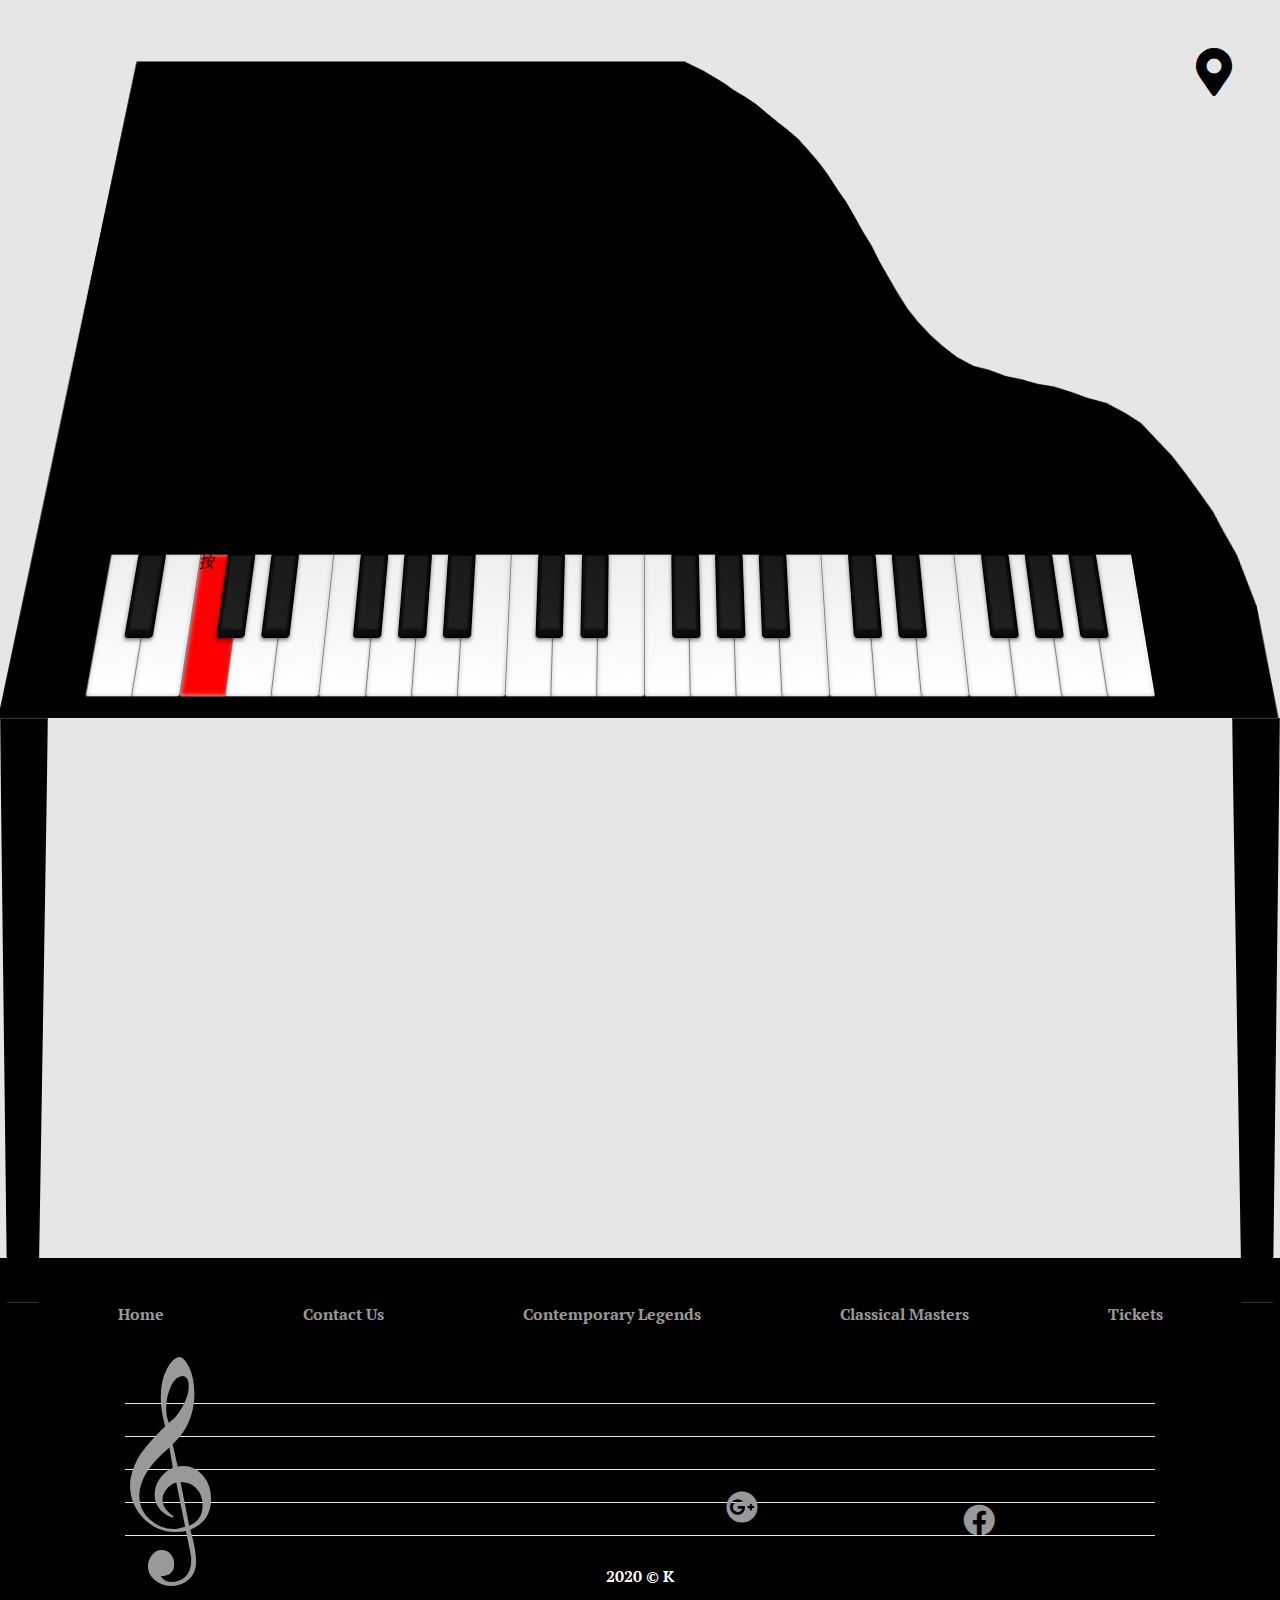
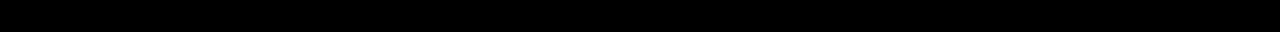
==== pages/about.html @ 8ed0bbe9 "initial too" ====
<!DOCTYPE html>
<html lang="en">
<head>
  </script>
  <meta charset="UTF-8">
  <meta name="viewport" content="width=device-width, initial-scale=1.0">
  <meta http-equiv="X-UA-Compatible" content="ie=edge">
  <title>Piano</title>
  <link href="https://fonts.googleapis.com/css2?family=Courgette&family=Rye&display=swap" rel="stylesheet">
  <link rel="preconnect" href="https://fonts.gstatic.com">
  <link href="https://fonts.googleapis.com/css2?family=PT+Serif:wght@400;700&display=swap" rel="stylesheet">  
  <link href="https://cdnjs.cloudflare.com/ajax/libs/font-awesome/5.15.1/css/all.min.css" rel="stylesheet">
  <link href="../css/aboutCSS/about.css" rel="stylesheet">
  <script src="../js/piano.js" defer></script>
</head>
<body>
  <div class="wrapper">
    <div class="header-wrapper">
      <a href="#live" class="live"><i class="fas fa-map-marker-alt"></i></a>
      <!-- <a href="" class="global"><i class="fas fa-globe"></i></a> -->
      <header>    
        <div class="piano">
          <!-- <div class="wavy">
            <span style="--i:1;">&#9835</span> 
            <span style="--i:3;">&#9833</span>
            <span style="--i:5;">&#9833</span>
            <span style="--i:6;">&#9834</span>
            <span style="--i:7;">&#9835</span>
            <span style="--i:9;">&#9833</span>
          </div> -->
          <div class="notes-wrapper">
            <div class="notes">
              <div class="note note1">Happy</div>
              <div class="note note2">&#9833 &#9835</div>
              <div class="note note3">New Year</div>
              <div class="note note4">&#9836 &#9837</div>
            </div>
          </div>  <!-- notes-wrapper -->  
        </div><!-- piano -->

        <div class="curtainNav">
          <ul>
            <li><a href="../pages/tickets.html">Tickets</a></li>
            <li><a href="../pages/classical.html">Classical Masters</a></li>
            <li><a href="../pages/comtemporary.html">Contemporary Legends</a></li>
          </ul>
        </div>

        <div class="keysHolder">
          <ul class="pianoKeys"> 
            <li class="nkey white"></li>
            <li class="nkey black"></li>
            <li class="nkey white"></li>
            <li data-note="C"  class="key white"></li>
            <li data-note="Db" class="key black"></li>
            <li data-note="D"  class="key white"></li>
            <li data-note="Eb" class="key black"></li>
            <li data-note="E"  class="key white"></li>
            <li data-note="F"  class="key white"></li>
            <li data-note="Gb" class="key black"></li>
            <li data-note="G"  class="key white"></li>
            <li data-note="Ab" class="key black"></li>
            <li data-note="A"  class="key white"></li>
            <li data-note="Bb" class="key black"></li>
            <li data-note="B"  class="key white"></li>
            <!-- one more set -->
            <li class="key white"></li>
            <li class="nkey black"></li>
            <li class="nkey white"></li>
            <li class="nkey black"></li>
            <li class="nkey white"></li>
            <li class="nkey white"></li>
            <li class="nkey black"></li>
            <li class="fkey white"></li>
            <li class="fkey black"></li>
            <li class="fkey white"></li>
            <li class="fkey black"></li>
            <li class="fkey white"></li>
            <!-- two more set -->
            <li class="fkey fbg white"></li>
            <li class="fkey fbg black"></li>
            <li class="fkey fbg white"></li>
            <li class="fkey fbg black"></li>
            <li class="fkey fbg white"></li>
            <li class="fkey fbg white"></li>
            <li class="fkey fbg black"></li>
            <li class="fkey fbg white"></li>
            <li class="fkey fbg black"></li>
            <li class="fkey fbg white"></li>
            <li class="fkey fbg black"></li>
            <li class="fkey fbg white"></li>
          </ul>
        </div>
        <audio id="C" src="../notes/C.mp3"></audio>
        <audio id="Db" src="../notes/Db.mp3"></audio>
        <audio id="D" src="../notes/D.mp3"></audio>
        <audio id="Eb" src="../notes/Eb.mp3"></audio>
        <audio id="E" src="../notes/E.mp3"></audio>
        <audio id="F" src="../notes/F.mp3"></audio>
        <audio id="Gb" src="../notes/Gb.mp3"></audio>
        <audio id="G" src="../notes/G.mp3"></audio>
        <audio id="Ab" src="../notes/Ab.mp3"></audio>
        <audio id="A" src="../notes/A.mp3"></audio>
        <audio id="Bb" src="../notes/Bb.mp3"></audio>
        <audio id="B" src="../notes/B.mp3"></audio>
      </header>
    </div> <!---header-wrapper-->
    <main>
      <div class="pillar">  
      </div>
      <!--
      <div class="grid">
        <section class="originAndTarget">
          <h1 class="title">緣由:</h1>
          <p class="p">喜歡音樂<br>之前剛學網頁製作時有做一個<a href="https://chopinchronicle.com/">關於蕭邦的網站</a><br>還有一位<a href="https://khatiabuniatishvili.xyz/">當代鋼琴家的網站</a></p>
          <h1 class="title">目標對象:</h1>
          <p class="p">喜愛古典音樂<br>想知道附近演奏會曲目聽起來如何<br>想認識當代鋼琴家及其演奏會資訊<br></p>
        </section>
       
        <section class="color">
          <div class="color10">color: main comination</div>
          <div class="color20">color</div>
          <div class="color30">color</div>
          <div class="color40">color</div>
          <div class="color50">color</div>
          <div class="color60">color</div>
          <div class="color70">color</div>
          <div class="color80">color</div>
          <div class="color90">color: main combination</div>
          <div class="color"></div>
        </section>
        <section class="fz">
          <div class="title">title: 3rem</div>
          <div class="nav4">nav:2rem</div>
          <div class="p">p: 1rem</div>

          <div class="ref p">參考網站
            <a href="https://www.steinway.com/">steinway & sons</a>
            <a href="https://mckittrickhotel.com/sleep-no-more/">mckittrick hotel</a>
          </div>
          
        </section>
       
        <section class="site-map">
          <div class="homepage"><a href="../index.html">homepage</a><br>當地演奏會資訊,試聽</div>
          <div class="tickets tip" data-tip="購票-演奏會資訊-世界鋼琴大賽等">tickets</div>
          <div class="masters tip" data-tip="例如 貝多芬-音樂故事-部落格記形式">classic masters</div>
          <div class="legends tip" data-tip="當代鋼琴家搜尋資料庫-演奏會資訊-購票連結"><a href="legends.html">comtemperary legends</a></div>
        </section>
      </div>
    -->








    </main>
    <footer class="light">
        <section class="footer-wrapper">
          <div class="footer-list">
            <ul>  
              <li><a href="../index.html">Home</a></li>
              <li><a href="../pages/about.html">Contact Us</a></li>
              <li><a href="../pages/comtemporary.html">Contemporary Legends</a></li>
              <li><a href="../pages/classical.html">Classical Masters</a></li>
              <li><a href="../pages/tickets.html">Tickets</a></li>
            </ul>
          </div>
        
          <div class="sheet">
            <div class="staff"></div>
            <div class="staff"></div>
            <div class="staff"></div>
            <div class="staff"></div>
            <div class="staff"></div>
      
            <div class="musicSymbol">
              <!-- <div class="overlay">
                <div class="signUp">
                  <h1>working on this</h1>
                  <a class="closeSignupBtn">Close</a>
                </div>
              </div> -->
              <div class="clef" data-clef="Home Page"><a href="../index.html">&#119070;</a></div>
              <a href=""><i class="fab fa-2x fa-facebook"></i></a>
              <a href=""><i class="fab fa-2x fa-google-plus"></i></a>
            </div><!--musicSymbol-->
          </div><!--sheet-->
          <a class="k" href="">2020 &copy; K</a>
        </section> <!--footer-wrapper-->
      </footer>
    </div>
    <script> </script>
  </body>
  </html>
---- css/aboutCSS/about.css ----
@charset "UTF-8";
@import url("../reset.css");
/*========================================================
                   keysHolder
========================================================*/
/*超大*/
/*中大*/
@media (min-width: 550px) and (max-width: 1000px) {
  .fbg {
    display: none;
  }
}

@media (min-width: 240px) and (max-width: 550px) {
  .nkey,
  .fkey,
  .fbg {
    display: none;
  }
}

header {
  -webkit-clip-path: polygon(0% 100%, 0.12% -4.36%, 52.81% -1.47%, 54.07% -0.34%, 55.19% 0.76%, 56.21% 1.71%, 57.21% 2.89%, 58.2% 4.04%, 59.17% 5.42%, 60.27% 6.71%, 61.33% 8.11%, 62.32% 9.76%, 63.34% 11.45%, 64.23% 12.81%, 65.18% 14.45%, 66.07% 16.46%, 67.01% 18.67%, 67.8% 20.87%, 68.58% 23.44%, 69.29% 25.5%, 69.97% 28.05%, 70.6% 30.51%, 71.31% 32.96%, 71.89% 35.51%, 72.54% 37.91%, 73.28% 40.67%, 74.03% 43.21%, 74.86% 45.31%, 75.86% 47.41%, 76.8% 49.03%, 77.94% 50.72%, 79.33% 52.1%, 80.68% 52.74%, 82.03% 53.62%, 83.45% 54.18%, 84.8% 54.85%, 86.09% 55.2%, 87.54% 56.02%, 88.97% 56.96%, 90.49% 57.69%, 91.91% 59.1%, 93.17% 60.63%, 94.28% 63.1%, 95.31% 65.34%, 96.18% 67.87%, 97.13% 70.82%, 97.84% 73.11%, 98.38% 75.77%, 99.1% 78.99%, 99.85% 85.72%, 99.72% 100.19%);
          clip-path: polygon(0% 100%, 0.12% -4.36%, 52.81% -1.47%, 54.07% -0.34%, 55.19% 0.76%, 56.21% 1.71%, 57.21% 2.89%, 58.2% 4.04%, 59.17% 5.42%, 60.27% 6.71%, 61.33% 8.11%, 62.32% 9.76%, 63.34% 11.45%, 64.23% 12.81%, 65.18% 14.45%, 66.07% 16.46%, 67.01% 18.67%, 67.8% 20.87%, 68.58% 23.44%, 69.29% 25.5%, 69.97% 28.05%, 70.6% 30.51%, 71.31% 32.96%, 71.89% 35.51%, 72.54% 37.91%, 73.28% 40.67%, 74.03% 43.21%, 74.86% 45.31%, 75.86% 47.41%, 76.8% 49.03%, 77.94% 50.72%, 79.33% 52.1%, 80.68% 52.74%, 82.03% 53.62%, 83.45% 54.18%, 84.8% 54.85%, 86.09% 55.2%, 87.54% 56.02%, 88.97% 56.96%, 90.49% 57.69%, 91.91% 59.1%, 93.17% 60.63%, 94.28% 63.1%, 95.31% 65.34%, 96.18% 67.87%, 97.13% 70.82%, 97.84% 73.11%, 98.38% 75.77%, 99.1% 78.99%, 99.85% 85.72%, 99.72% 100.19%);
}

.piano {
  min-height: 70vh;
  background: #000;
  border: 1px ridge #000;
  display: -webkit-box;
  display: -ms-flexbox;
  display: flex;
  -webkit-box-align: end;
      -ms-flex-align: end;
          align-items: flex-end;
  overflow: hidden;
  -webkit-box-shadow: 3px -200px 0px 500px black;
          box-shadow: 3px -200px 0px 500px black;
}

.wavy {
  cursor: pointer;
}

.wavy span {
  -webkit-box-reflect: below -12px linear-gradient(transparent, rgba(0, 0, 0, 0.3));
  display: inline-block;
  color: #fff;
  font-size: 2em;
  -webkit-animation: animate 1.5s ease-in-out infinite;
          animation: animate 1.5s ease-in-out infinite;
  -webkit-animation-delay: calc(.1s * var(--i));
          animation-delay: calc(.1s * var(--i));
}

@-webkit-keyframes animate {
  0%, 100% {
    -webkit-transform: translateY(0px);
            transform: translateY(0px);
  }
  20% {
    -webkit-transform: translateY(-20px);
            transform: translateY(-20px);
  }
  40% {
    -webkit-transform: translateY(0px);
            transform: translateY(0px);
  }
}

@keyframes animate {
  0%, 100% {
    -webkit-transform: translateY(0px);
            transform: translateY(0px);
  }
  20% {
    -webkit-transform: translateY(-20px);
            transform: translateY(-20px);
  }
  40% {
    -webkit-transform: translateY(0px);
            transform: translateY(0px);
  }
}

/*==========================*/
.notes-wrapper {
  display: -webkit-box;
  display: -ms-flexbox;
  display: flex;
  -webkit-box-pack: center;
      -ms-flex-pack: center;
          justify-content: center;
  -webkit-box-align: center;
      -ms-flex-align: center;
          align-items: center;
  -webkit-box-orient: horizontal;
  -webkit-box-direction: normal;
      -ms-flex-direction: row;
          flex-direction: row;
  min-height: 500px;
  color: #fff;
}

.notes {
  display: block;
  /*block?*/
  margin: auto;
  position: relative;
  width: 80%;
  min-width: 300px;
  max-height: 100vh;
  border: 0px solid #000;
}

.note1,
.note2,
.note3,
.note4 {
  position: absolute;
  -webkit-animation: notes 5s linear infinite;
          animation: notes 5s linear infinite;
  font-size: 2rem;
  opacity: 0;
}

.note1 {
  top: -110px;
  left: -10%;
  -webkit-animation-delay: 0.5s;
          animation-delay: 0.5s;
  font-size: 2rem;
  font-family: "Rye", cursive;
}

.note2 {
  top: -70px;
  left: 0%;
  -webkit-animation-delay: 1.5s;
          animation-delay: 1.5s;
}

.note3 {
  top: -30px;
  left: 20%;
  -webkit-animation-delay: 2s;
          animation-delay: 2s;
  font-family: "Rye", cursive;
  font-size: 2rem;
}

.note4 {
  top: 20px;
  left: 50%;
  -webkit-animation-delay: 3s;
          animation-delay: 3s;
}

@-webkit-keyframes notes {
  0% {
    -webkit-transform: scale(1) translate(0, 0);
            transform: scale(1) translate(0, 0);
    opacity: 0;
  }
  50% {
    opacity: 1;
    -webkit-transform: scale(1.5) translate(50%, -50%);
            transform: scale(1.5) translate(50%, -50%);
  }
  80% {
    opacity: 0;
    -webkit-transform: scale(1.5) translate(100%, -100%);
            transform: scale(1.5) translate(100%, -100%);
  }
  100% {
    -webkit-transform: scale(1.5) translate(100%, -100%);
            transform: scale(1.5) translate(100%, -100%);
    opacity: 0;
  }
}

@keyframes notes {
  0% {
    -webkit-transform: scale(1) translate(0, 0);
            transform: scale(1) translate(0, 0);
    opacity: 0;
  }
  50% {
    opacity: 1;
    -webkit-transform: scale(1.5) translate(50%, -50%);
            transform: scale(1.5) translate(50%, -50%);
  }
  80% {
    opacity: 0;
    -webkit-transform: scale(1.5) translate(100%, -100%);
            transform: scale(1.5) translate(100%, -100%);
  }
  100% {
    -webkit-transform: scale(1.5) translate(100%, -100%);
            transform: scale(1.5) translate(100%, -100%);
    opacity: 0;
  }
}

@media (min-width: 240px) and (max-width: 550px) {
  /*pillar refernece*/
  .piano {
    min-height: 50vh;
  }
}

.curtainNav {
  position: fixed;
  top: 0;
  left: 0;
  right: 0;
  bottom: 0;
  overflow: hidden;
  -webkit-transition: -webkit-transform 250ms cubic-bezier(0.5, 0, 0.5, 1);
  transition: -webkit-transform 250ms cubic-bezier(0.5, 0, 0.5, 1);
  transition: transform 250ms cubic-bezier(0.5, 0, 0.5, 1);
  transition: transform 250ms cubic-bezier(0.5, 0, 0.5, 1), -webkit-transform 250ms cubic-bezier(0.5, 0, 0.5, 1);
  -webkit-transform: translateY(-100%);
          transform: translateY(-100%);
}

.curtainNav.active {
  -webkit-transform: translateX(-5%) translateY(5%);
          transform: translateX(-5%) translateY(5%);
}

.curtainNav ul {
  display: -webkit-box;
  display: -ms-flexbox;
  display: flex;
  -webkit-box-pack: center;
      -ms-flex-pack: center;
          justify-content: center;
  -webkit-box-align: center;
      -ms-flex-align: center;
          align-items: center;
  -webkit-box-orient: vertical;
  -webkit-box-direction: normal;
      -ms-flex-direction: column;
          flex-direction: column;
}

.curtainNav ul li a {
  font-size: 3rem;
  font-weight: weight(bold);
  font-family: "Rye", cursive;
  color: #e6e6e6;
  padding: 2rem;
  text-transform: uppercase;
  display: inline-block;
}

.curtainNav ul li a::before {
  content: '';
  position: absolute;
  top: 50%;
  left: 0;
  width: 100%;
  height: 8px;
  background: #ff0;
  -webkit-transform: translateY(-50%) scaleX(0);
          transform: translateY(-50%) scaleX(0);
  -webkit-transform-origin: right;
          transform-origin: right;
  -webkit-transition: .5s transform;
  transition: .5s transform;
}

.curtainNav ul li a:hover ::before {
  -webkit-transform: translateY(-50%) scaleX(0);
          transform: translateY(-50%) scaleX(0);
  -webkit-transform-origin: right;
          transform-origin: right;
  -webkit-transition: .5s transform;
  transition: .5s transform;
}

/*========================================================
                    HEADER  curtainNav media Q 
========================================================*/
/*超大*/
@media (min-width: 1500px) {
  .curtainNav ul li a {
    font-size: 3rem;
  }
}

/*中大*/
@media (min-width: 600px) and (max-width: 1000px) {
  .curtainNav ul li a {
    font-size: 2rem;
  }
}

@media (min-width: 240px) and (max-width: 600px) {
  .curtainNav ul {
    -webkit-box-align: start;
        -ms-flex-align: start;
            align-items: start;
  }
  .curtainNav ul li {
    padding: 0rem;
  }
  .curtainNav ul li a {
    font-size: 1.5rem;
  }
}

.piano {
  -webkit-transform-style: preserve-3d;
          transform-style: preserve-3d;
  /*safari*/
}

.keysHolder {
  padding-bottom: 1.5rem;
}

.pianoKeys {
  -webkit-transform: translateZ(-5px);
          transform: translateZ(-5px);
  max-width: 87%;
  display: -webkit-box;
  display: -ms-flexbox;
  display: flex;
  margin: 0 auto;
  overflow: hidden;
  z-index: 999;
}

.pianoKeys li.hint {
  background: #c0ffc3;
}

.pianoKeys li:nth-child(4).pressHint {
  background: red;
  -webkit-animation: 1s pressHint infinite;
          animation: 1s pressHint infinite;
}

@-webkit-keyframes pressHint {
  0% {
    opacity: 1;
  }
  50% {
    opacity: 0.5;
  }
  100% {
    opacity: 1;
  }
}

@keyframes pressHint {
  0% {
    opacity: 1;
  }
  50% {
    opacity: 0.5;
  }
  100% {
    opacity: 1;
  }
}

.nkey,
.fkey,
.key {
  /* mixin */
  height: calc(var(--width) * 3);
  width: var(--width);
  cursor: pointer;
}

.white {
  --width: 3rem;
  background: #fff;
  -webkit-transform: translateZ(3px);
          transform: translateZ(3px);
  border-left: 1px groove #818181;
  border-bottom: 1px groove #444444;
  border-radius: 0 0 3px 3px;
  -webkit-box-shadow: -1px 0 0 rgba(255, 255, 255, 0.8) inset, 0 0 5px #ccc inset, 0 0 3px rgba(0, 0, 0, 0.2);
          box-shadow: -1px 0 0 rgba(255, 255, 255, 0.8) inset, 0 0 5px #ccc inset, 0 0 3px rgba(0, 0, 0, 0.2);
  background: -webkit-gradient(linear, left top, left bottom, from(#eee), to(#fff));
  background: linear-gradient(to bottom, #eee 0%, #fff 100%);
}

.white.active,
.nkey:active,
.fkey:active {
  -webkit-transition: .3s ease;
  transition: .3s ease;
  border-top: 1px solid #777;
  border-left: 1px solid #999;
  border-bottom: 1px solid #999;
  -webkit-box-shadow: 2px 0 3px rgba(0, 0, 0, 0.1) inset, -5px 5px 20px rgba(0, 0, 0, 0.2) inset, 0 0 3px rgba(0, 0, 0, 0.2);
          box-shadow: 2px 0 3px rgba(0, 0, 0, 0.1) inset, -5px 5px 20px rgba(0, 0, 0, 0.2) inset, 0 0 3px rgba(0, 0, 0, 0.2);
}

.black {
  --width: 1.8rem;
  margin-left: calc(var(--width) / -1.5);
  margin-right: calc(var(--width) / -2.5);
  background: #000;
  z-index: 2;
  border: 1px ridge #000;
  border-radius: 0 0 3px 3px;
  -webkit-box-shadow: -1px -1px 2px rgba(0, 0, 0, 0.8) inset, 0 -5px 2px 3px rgba(0, 0, 0, 0.6) inset, 0 2px 4px rgba(0, 0, 0, 0.5);
          box-shadow: -1px -1px 2px rgba(0, 0, 0, 0.8) inset, 0 -5px 2px 3px rgba(0, 0, 0, 0.6) inset, 0 2px 4px rgba(0, 0, 0, 0.5);
  background: linear-gradient(45deg, #222222 0%, #181818 100%);
  /*
    width: 60px;
    height: 240px;
    margin-left: -30px;
    margin-right: -30px;
     */
}

.black.active {
  -webkit-transition: .3s ease;
  transition: .3s ease;
  -webkit-box-shadow: 2px 2px 5px #8b8b8b;
          box-shadow: 2px 2px 5px #8b8b8b;
}

.pillar {
  min-height: 60vh;
  max-width: 100%;
  margin: 0 auto;
  background-position: center;
  background-size: cover;
  background-repeat: no-repeat;
  z-index: 5;
}

.pillar::before,
.pillar::after {
  content: '';
  position: absolute;
  top: 0px;
  -webkit-transform-style: preserve-3d;
          transform-style: preserve-3d;
  background: #000;
  min-height: 65vh;
  /*pillar length*/
  width: 3rem;
  z-index: 2;
  -webkit-transform: translateZ(-10px);
          transform: translateZ(-10px);
  border: 1px ridge #333;
  -webkit-box-shadow: -1px -1px 2px rgba(0, 0, 0, 0.8) inset, 0 -5px 2px 3px rgba(0, 0, 0, 0.6) inset, 0 2px 4px rgba(0, 0, 0, 0.5);
          box-shadow: -1px -1px 2px rgba(0, 0, 0, 0.8) inset, 0 -5px 2px 3px rgba(0, 0, 0, 0.6) inset, 0 2px 4px rgba(0, 0, 0, 0.5);
}

.pillar::after {
  right: 0;
  -webkit-clip-path: polygon(0 0, 100% 0, 85% 100%, 20% 100%);
          clip-path: polygon(0 0, 100% 0, 85% 100%, 20% 100%);
}

.pillar::before {
  left: 0;
  -webkit-clip-path: polygon(0 0, 100% 0, 80% 100%, 15% 100%);
          clip-path: polygon(0 0, 100% 0, 80% 100%, 15% 100%);
}

@media (min-width: 240px) and (max-width: 550px) {
  .pillar {
    min-height: 30vh;
  }
  .pillar::before,
  .pillar::after {
    min-height: 35vh;
    /*pillar length*/
    width: 2rem;
  }
}

footer {
  width: 100vw;
  background: #000;
  padding: 3rem;
}

.footer-wrapper {
  width: 100%;
  position: relative;
}

.footer-wrapper .footer-list ul {
  display: -webkit-box;
  display: -ms-flexbox;
  display: flex;
  -webkit-box-pack: center;
      -ms-flex-pack: center;
          justify-content: center;
  -webkit-box-align: center;
      -ms-flex-align: center;
          align-items: center;
  -webkit-box-orient: horizontal;
  -webkit-box-direction: normal;
      -ms-flex-direction: row;
          flex-direction: row;
  -ms-flex-pack: distribute;
      justify-content: space-around;
  padding-bottom: 3rem;
}

.footer-wrapper .footer-list ul li a {
  cursor: pointer;
  color: #999999;
  font-family: "PT Serif", serif;
  font-weight: 700;
  font-size: 1rem;
  font-size: 1rem;
}

.footer-wrapper .footer-list ul li a:hover {
  color: #fff;
  text-decoration: underline;
}

.footer-wrapper .k {
  color: #fff;
  display: -webkit-box;
  display: -ms-flexbox;
  display: flex;
  -webkit-box-pack: center;
      -ms-flex-pack: center;
          justify-content: center;
  -webkit-box-align: center;
      -ms-flex-align: center;
          align-items: center;
  -webkit-box-orient: horizontal;
  -webkit-box-direction: normal;
      -ms-flex-direction: row;
          flex-direction: row;
  font-family: "PT Serif", serif;
  font-weight: 700;
  font-size: 1rem;
}

.sheet {
  position: relative;
}

.sheet .staff {
  max-width: 87%;
  border-bottom: 1px solid #e6e6e6;
  padding: 1rem auto;
  margin: 2rem auto;
}

.closeSignupBtn {
  position: absolute;
  top: 0;
  left: 0;
  color: white;
  font-size: 5rem;
}

.musicSymbol .clef {
  font-size: 3rem;
  position: absolute;
  top: -25%;
  left: 5%;
}

.musicSymbol .clef a {
  font-size: 12rem;
  color: #999999;
}

.musicSymbol .clef a:hover {
  color: #fff;
}

.musicSymbol .fab {
  color: #999999;
}

.musicSymbol .fa-google-plus {
  position: absolute;
  bottom: 10%;
  right: 40%;
}

.musicSymbol .fa-google-plus:hover {
  color: #fff;
}

.musicSymbol .fa-facebook {
  position: absolute;
  bottom: 0%;
  right: 20%;
}

.musicSymbol .fa-facebook:hover {
  color: #fff;
}

.clef::after {
  position: absolute;
  top: 0%;
  opacity: 0;
  z-index: -1;
}

.clef:hover::after,
.clef:focus::after {
  color: #e6e6e6;
  opacity: 1;
  z-index: 5;
  -webkit-transform: scale(0.5) translateY(0);
          transform: scale(0.5) translateY(0);
}

.clef::after {
  top: -10%;
  left: 60%;
  width: 100px;
  content: attr(data-clef);
  -webkit-transform: scale(0.5);
          transform: scale(0.5);
  -webkit-transition: all 0.65s cubic-bezier(0.84, -0.18, 0.31, 1.26) 0.2s;
  transition: all 0.65s cubic-bezier(0.84, -0.18, 0.31, 1.26) 0.2s;
}

@media (max-width: 900px) {
  .footer-wrapper .footer-list ul {
    display: -webkit-box;
    display: -ms-flexbox;
    display: flex;
    -webkit-box-pack: center;
        -ms-flex-pack: center;
            justify-content: center;
    -webkit-box-align: center;
        -ms-flex-align: center;
            align-items: center;
    -webkit-box-orient: vertical;
    -webkit-box-direction: normal;
        -ms-flex-direction: column;
            flex-direction: column;
    line-height: 2.5rem;
  }
}

*, *::before, *::after {
  -webkit-box-sizing: border-box;
          box-sizing: border-box;
}

a {
  text-decoration: none;
}

li {
  list-style: none;
}

img {
  display: block;
}

.header-wrapper,
header,
main,
footer {
  max-width: 1500px;
}

/*========================================================
                      
========================================================*/
body {
  background: #000;
  /*for footer for home page only */
}

.wrapper {
  overflow: hidden;
}

.header-wrapper {
  background: #e6e6e6;
  -webkit-perspective: 1000px;
          perspective: 1000px;
  /*次頁沒有 */
  overflow: hidden;
  margin-bottom: -5rem;
  /*背景圖才不會跑出 -1.5-1.3*/
  /*overflow: hidden; */
  /*只對firefox有效*/
}

.header-wrapper .live {
  position: fixed;
  top: 0;
  right: 0;
  font-size: 3rem;
  font-weight: weight(bold);
  font-family: "Rye", cursive;
  color: #000;
  padding: 3rem;
  cursor: pointer;
  -webkit-transition: 0.3s cubic-bezier(0.17, 0.67, 0.64, 0.92);
  transition: 0.3s cubic-bezier(0.17, 0.67, 0.64, 0.92);
}

.header-wrapper .live:hover {
  -webkit-transform: translateY(20px) scale(1.1);
          transform: translateY(20px) scale(1.1);
}

header {
  -webkit-perspective: 1000px;
          perspective: 1000px;
  /*no use*/
  /*2 pst:relative, ts: preserve-3d*/
  position: relative;
  -webkit-transform-style: preserve-3d;
          transform-style: preserve-3d;
  -webkit-transform-origin: 50% 150%;
          transform-origin: 50% 150%;
  /*4*/
  top: -50px;
  -webkit-transform: rotateX(20deg) translateZ(150px);
          transform: rotateX(20deg) translateZ(150px);
  /*5*/
  overflow: hidden;
  /******/
}

main {
  position: relative;
  /*for pillar*/
  background: #e6e6e6;
}

*, *::before, *::after {
  -webkit-box-sizing: border-box;
          box-sizing: border-box;
}

a {
  text-decoration: none;
  color: #000;
}

body {
  background: #000;
}

.originAndTarget,
.fz,
.color,
.site-map {
  padding: 2rem;
  margin: 1rem;
}

/*=========================================originAndTarget*/
.originAndTarget p {
  color: #cccccc;
  text-transform: lowercase;
  font-size: 2.5rem;
  cursor: pointer;
  line-height: 4rem;
}

.originAndTarget p a {
  cursor: pointer;
  color: #fff;
}

.originAndTarget p a:hover {
  color: red;
}

.originAndTarget h1 {
  line-height: 10rem;
  color: #cccccc;
}

.title, .nav4-5, .nav4, .color10, .color20, .color30, .color40, .color50, .color60, .color70, .color80, .color90, .nav, .p {
  font-size: 5rem;
  font-family: "Rye", cursive;
  font-weight: weight(700);
  color: #fff;
  text-transform: uppercase;
}

.nav4-5 {
  font-size: 4.5rem;
}

.nav4, .color10, .color20, .color30, .color40, .color50, .color60, .color70, .color80, .color90 {
  font-size: 4rem;
}

.nav {
  font-size: 3.5rem;
}

.p {
  font-size: 2rem;
}

.ref {
  margin-top: 2rem;
  color: #e6e6e6;
}

.ref a {
  display: block;
  color: #e6e6e6;
}

/*==================================color*/
.color10 {
  color: #e6e6e6;
  background: #1a1a1a;
}

.color20 {
  color: #cccccc;
  background: #333333;
}

.color30 {
  color: #b3b3b3;
  background: #4d4d4d;
}

.color40 {
  color: #999999;
  background: #666666;
}

.color50 {
  color: gray;
  background: gray;
}

.color60 {
  color: #666666;
  background: #999999;
}

.color70 {
  color: #4d4d4d;
  background: #b3b3b3;
}

.color80 {
  color: #333333;
  background: #cccccc;
}

.color90 {
  color: #1a1a1a;
  background: #e6e6e6;
}

/*============================================site-map*/
.site-map {
  background: #fff;
  font-size: 3.5rem;
  font-family: "Rye", cursive;
  padding: 1rem;
}

/*=============================================homepage*/
.site-map {
  background: #e6e6e6;
}

.homepage {
  text-transform: uppercase;
}

.masters,
.legends,
.tickets {
  cursor: help;
  position: relative;
  padding: 5.5rem 1rem;
  text-transform: uppercase;
}

.tip::before,
.tip::after {
  position: absolute;
  left: 50%;
  opacity: 0;
  z-index: -100;
}

.tip:hover::before,
.tip:focus::before,
.tip:hover::after,
.tip:focus::after {
  opacity: 1;
  z-index: 100;
  -webkit-transform: scale(0.5) translateY(0);
          transform: scale(0.5) translateY(0);
}

.tip:hover::before,
.tip:focus::before {
  -webkit-transition-delay: .2s;
          transition-delay: .2s;
}

.tip::after {
  background: #000;
  border-radius: 1rem;
  top: 60%;
  left: -20%;
  color: #EDEFF0;
  width: 50rem;
  padding: 1em;
  margin-right: 0rem;
  content: attr(data-tip);
  -webkit-transform: scale(0.5);
          transform: scale(0.5);
  -webkit-transition: all 0.65s cubic-bezier(0.84, -0.18, 0.31, 1.26) 0.2s;
  transition: all 0.65s cubic-bezier(0.84, -0.18, 0.31, 1.26) 0.2s;
}

.tool:hover::after,
.tool:focus::after {
  -webkit-transition-delay: 0s;
          transition-delay: 0s;
}

@media (min-width: 700px) {
  .grid {
    display: -ms-grid;
    display: grid;
    -ms-grid-columns: 1fr 1fr;
        grid-template-columns: 1fr 1fr;
  }
  .originAndTarget {
    grid-area: originAndTarget;
    -ms-grid-column: 1;
    -ms-grid-column-span: 1;
    grid-column: 1/2;
    -ms-grid-row: 1;
    -ms-grid-row-span: 1;
    grid-row: 1/2;
  }
  .fz {
    grid-area: font-size;
    -ms-grid-column: 2;
    -ms-grid-column-span: 1;
    grid-column: 2/3;
    -ms-grid-row: 2;
    -ms-grid-row-span: 1;
    grid-row: 2/3;
  }
  .color {
    grid-area: color;
    -ms-grid-column: 1;
    -ms-grid-column-span: 1;
    grid-column: 1/2;
    -ms-grid-row: 2;
    -ms-grid-row-span: 1;
    grid-row: 2/3;
  }
  .site-map {
    grid-area: site-map;
    -ms-grid-column: 2;
    -ms-grid-column-span: 1;
    grid-column: 2/3;
    -ms-grid-row: 1;
    -ms-grid-row-span: 1;
    grid-row: 1/2;
  }
}

@media (max-width: 700px) {
  .grid {
    display: -ms-grid;
    display: grid;
    -ms-grid-columns: 1fr;
        grid-template-columns: 1fr;
  }
  .originAndTarget {
    grid-area: originAndTarget;
    -ms-grid-column: 1;
    -ms-grid-column-span: 1;
    grid-column: 1/2;
    -ms-grid-row: 1;
    -ms-grid-row-span: 1;
    grid-row: 1/2;
  }
  .fz {
    grid-area: font-size;
    -ms-grid-column: 1;
    -ms-grid-column-span: 1;
    grid-column: 1/2;
    -ms-grid-row: 4;
    -ms-grid-row-span: 1;
    grid-row: 4/5;
  }
  .color {
    grid-area: color;
    -ms-grid-column: 1;
    -ms-grid-column-span: 1;
    grid-column: 1/2;
    -ms-grid-row: 3;
    -ms-grid-row-span: 1;
    grid-row: 3/4;
  }
  .site-map {
    grid-area: site-map;
    -ms-grid-column: 1;
    -ms-grid-column-span: 1;
    grid-column: 1/2;
    -ms-grid-row: 2;
    -ms-grid-row-span: 1;
    grid-row: 2/3;
  }
}
/*# sourceMappingURL=about.css.map */
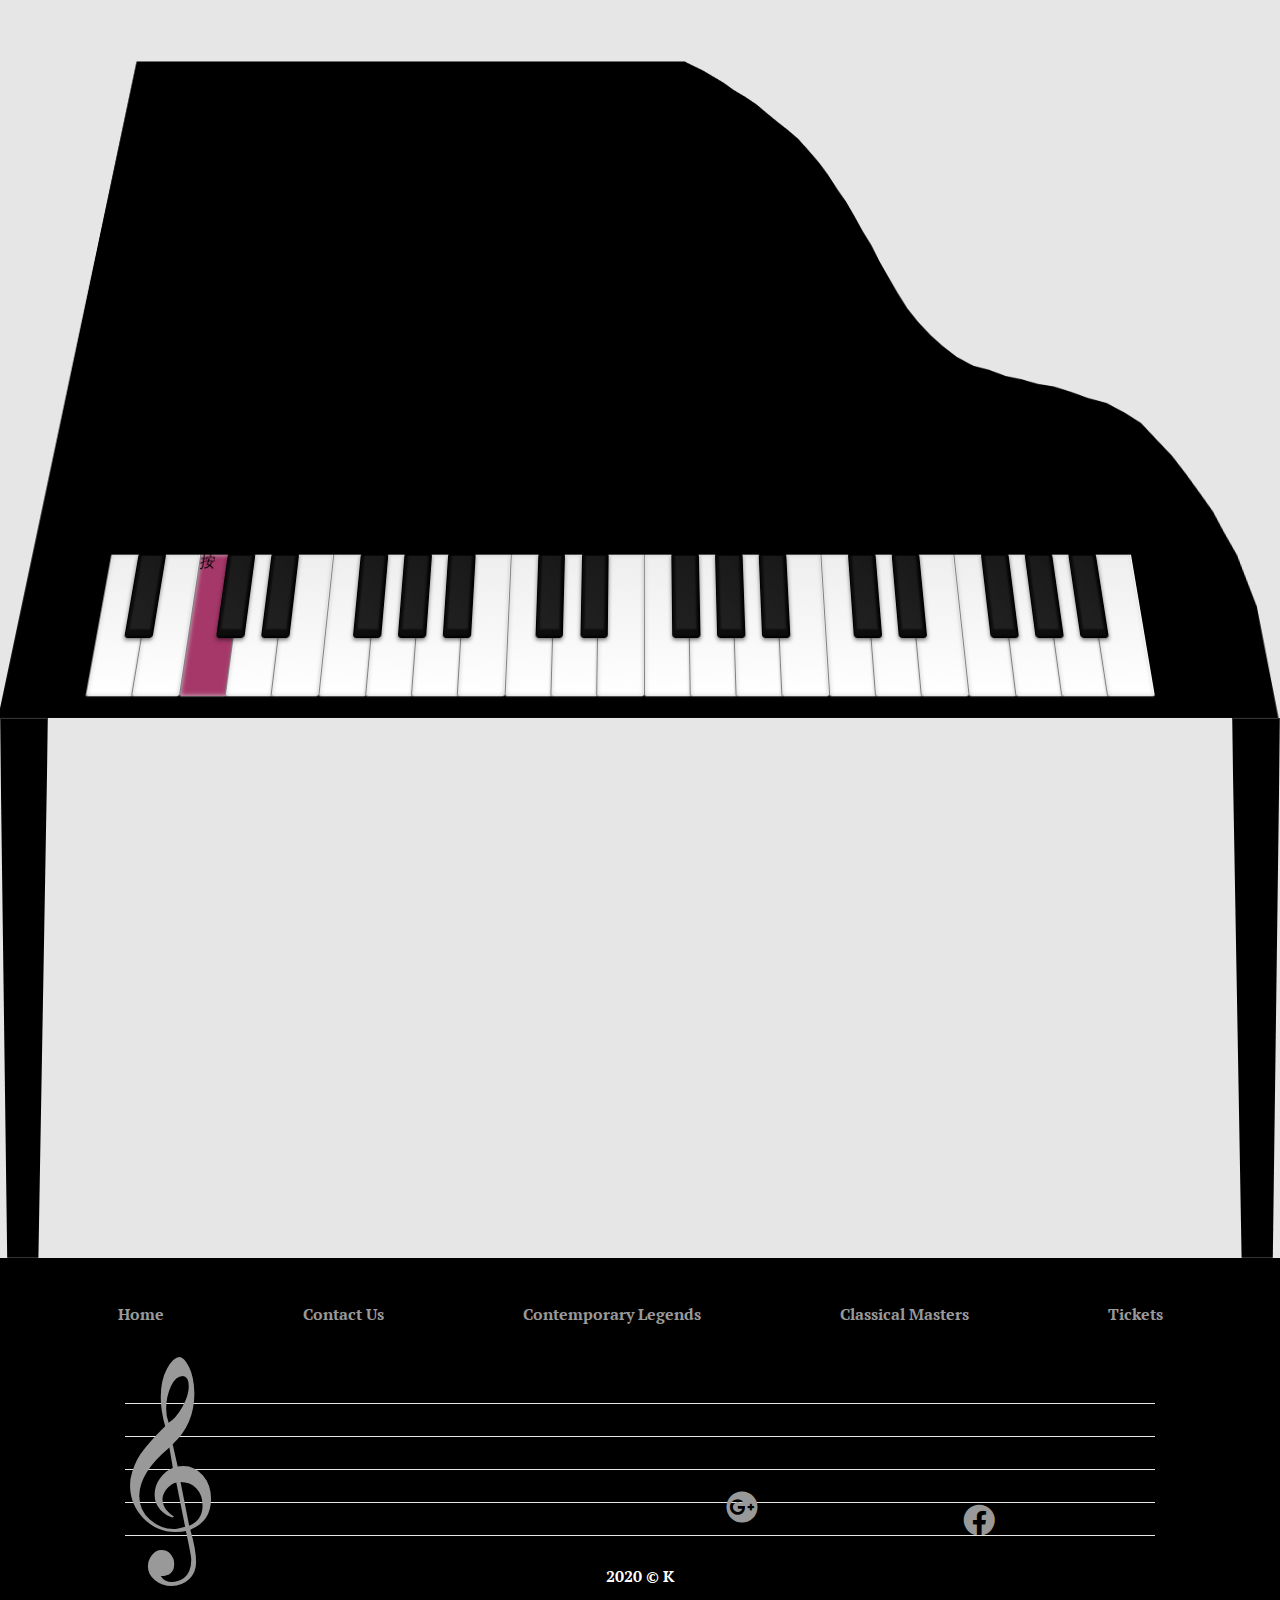
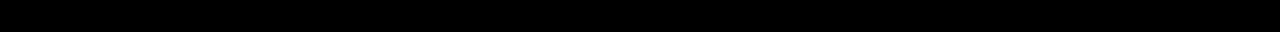
==== commit be1a2d0a: "from win v1" ====
--- a/pages/about.html
+++ b/pages/about.html
@@ -16,23 +16,13 @@
 <body>
   <div class="wrapper">
     <div class="header-wrapper">
-      <a href="#live" class="live"><i class="fas fa-map-marker-alt"></i></a>
-      <!-- <a href="" class="global"><i class="fas fa-globe"></i></a> -->
       <header>    
         <div class="piano">
-          <!-- <div class="wavy">
-            <span style="--i:1;">&#9835</span> 
-            <span style="--i:3;">&#9833</span>
-            <span style="--i:5;">&#9833</span>
-            <span style="--i:6;">&#9834</span>
-            <span style="--i:7;">&#9835</span>
-            <span style="--i:9;">&#9833</span>
-          </div> -->
           <div class="notes-wrapper">
             <div class="notes">
-              <div class="note note1">Happy</div>
+              <div class="note note1">About</div>
               <div class="note note2">&#9833 &#9835</div>
-              <div class="note note3">New Year</div>
+              <div class="note note3">&#9834</div>
               <div class="note note4">&#9836 &#9837</div>
             </div>
           </div>  <!-- notes-wrapper -->  
@@ -40,9 +30,9 @@
 
         <div class="curtainNav">
           <ul>
+            <li><a href="../index.html">Home</a></li>
+            <li><a href="../pages/contact.html">Contact Us</a></li>
             <li><a href="../pages/tickets.html">Tickets</a></li>
-            <li><a href="../pages/classical.html">Classical Masters</a></li>
-            <li><a href="../pages/comtemporary.html">Contemporary Legends</a></li>
           </ul>
         </div>
 
@@ -163,7 +153,7 @@
           <div class="footer-list">
             <ul>  
               <li><a href="../index.html">Home</a></li>
-              <li><a href="../pages/about.html">Contact Us</a></li>
+              <li><a href="../pages/contact.html">Contact Us</a></li>
               <li><a href="../pages/comtemporary.html">Contemporary Legends</a></li>
               <li><a href="../pages/classical.html">Classical Masters</a></li>
               <li><a href="../pages/tickets.html">Tickets</a></li>
--- a/css/aboutCSS/about.css
+++ b/css/aboutCSS/about.css
@@ -312,6 +312,7 @@
   }
 }
 
+/*===========================================*/
 .piano {
   -webkit-transform-style: preserve-3d;
           transform-style: preserve-3d;
@@ -334,12 +335,8 @@
   z-index: 999;
 }
 
-.pianoKeys li.hint {
-  background: #c0ffc3;
-}
-
 .pianoKeys li:nth-child(4).pressHint {
-  background: red;
+  background: #A53869;
   -webkit-animation: 1s pressHint infinite;
           animation: 1s pressHint infinite;
 }
@@ -431,7 +428,7 @@
 
 .pillar {
   min-height: 60vh;
-  max-width: 100%;
+  max-width: 95%;
   margin: 0 auto;
   background-position: center;
   background-size: cover;
@@ -447,7 +444,7 @@
   -webkit-transform-style: preserve-3d;
           transform-style: preserve-3d;
   background: #000;
-  min-height: 65vh;
+  min-height: 60vh;
   /*pillar length*/
   width: 3rem;
   z-index: 2;
@@ -672,7 +669,7 @@
 header,
 main,
 footer {
-  max-width: 1500px;
+  max-width: 1300px;
 }
 
 /*========================================================
@@ -742,291 +739,4 @@
   /*for pillar*/
   background: #e6e6e6;
 }
-
-*, *::before, *::after {
-  -webkit-box-sizing: border-box;
-          box-sizing: border-box;
-}
-
-a {
-  text-decoration: none;
-  color: #000;
-}
-
-body {
-  background: #000;
-}
-
-.originAndTarget,
-.fz,
-.color,
-.site-map {
-  padding: 2rem;
-  margin: 1rem;
-}
-
-/*=========================================originAndTarget*/
-.originAndTarget p {
-  color: #cccccc;
-  text-transform: lowercase;
-  font-size: 2.5rem;
-  cursor: pointer;
-  line-height: 4rem;
-}
-
-.originAndTarget p a {
-  cursor: pointer;
-  color: #fff;
-}
-
-.originAndTarget p a:hover {
-  color: red;
-}
-
-.originAndTarget h1 {
-  line-height: 10rem;
-  color: #cccccc;
-}
-
-.title, .nav4-5, .nav4, .color10, .color20, .color30, .color40, .color50, .color60, .color70, .color80, .color90, .nav, .p {
-  font-size: 5rem;
-  font-family: "Rye", cursive;
-  font-weight: weight(700);
-  color: #fff;
-  text-transform: uppercase;
-}
-
-.nav4-5 {
-  font-size: 4.5rem;
-}
-
-.nav4, .color10, .color20, .color30, .color40, .color50, .color60, .color70, .color80, .color90 {
-  font-size: 4rem;
-}
-
-.nav {
-  font-size: 3.5rem;
-}
-
-.p {
-  font-size: 2rem;
-}
-
-.ref {
-  margin-top: 2rem;
-  color: #e6e6e6;
-}
-
-.ref a {
-  display: block;
-  color: #e6e6e6;
-}
-
-/*==================================color*/
-.color10 {
-  color: #e6e6e6;
-  background: #1a1a1a;
-}
-
-.color20 {
-  color: #cccccc;
-  background: #333333;
-}
-
-.color30 {
-  color: #b3b3b3;
-  background: #4d4d4d;
-}
-
-.color40 {
-  color: #999999;
-  background: #666666;
-}
-
-.color50 {
-  color: gray;
-  background: gray;
-}
-
-.color60 {
-  color: #666666;
-  background: #999999;
-}
-
-.color70 {
-  color: #4d4d4d;
-  background: #b3b3b3;
-}
-
-.color80 {
-  color: #333333;
-  background: #cccccc;
-}
-
-.color90 {
-  color: #1a1a1a;
-  background: #e6e6e6;
-}
-
-/*============================================site-map*/
-.site-map {
-  background: #fff;
-  font-size: 3.5rem;
-  font-family: "Rye", cursive;
-  padding: 1rem;
-}
-
-/*=============================================homepage*/
-.site-map {
-  background: #e6e6e6;
-}
-
-.homepage {
-  text-transform: uppercase;
-}
-
-.masters,
-.legends,
-.tickets {
-  cursor: help;
-  position: relative;
-  padding: 5.5rem 1rem;
-  text-transform: uppercase;
-}
-
-.tip::before,
-.tip::after {
-  position: absolute;
-  left: 50%;
-  opacity: 0;
-  z-index: -100;
-}
-
-.tip:hover::before,
-.tip:focus::before,
-.tip:hover::after,
-.tip:focus::after {
-  opacity: 1;
-  z-index: 100;
-  -webkit-transform: scale(0.5) translateY(0);
-          transform: scale(0.5) translateY(0);
-}
-
-.tip:hover::before,
-.tip:focus::before {
-  -webkit-transition-delay: .2s;
-          transition-delay: .2s;
-}
-
-.tip::after {
-  background: #000;
-  border-radius: 1rem;
-  top: 60%;
-  left: -20%;
-  color: #EDEFF0;
-  width: 50rem;
-  padding: 1em;
-  margin-right: 0rem;
-  content: attr(data-tip);
-  -webkit-transform: scale(0.5);
-          transform: scale(0.5);
-  -webkit-transition: all 0.65s cubic-bezier(0.84, -0.18, 0.31, 1.26) 0.2s;
-  transition: all 0.65s cubic-bezier(0.84, -0.18, 0.31, 1.26) 0.2s;
-}
-
-.tool:hover::after,
-.tool:focus::after {
-  -webkit-transition-delay: 0s;
-          transition-delay: 0s;
-}
-
-@media (min-width: 700px) {
-  .grid {
-    display: -ms-grid;
-    display: grid;
-    -ms-grid-columns: 1fr 1fr;
-        grid-template-columns: 1fr 1fr;
-  }
-  .originAndTarget {
-    grid-area: originAndTarget;
-    -ms-grid-column: 1;
-    -ms-grid-column-span: 1;
-    grid-column: 1/2;
-    -ms-grid-row: 1;
-    -ms-grid-row-span: 1;
-    grid-row: 1/2;
-  }
-  .fz {
-    grid-area: font-size;
-    -ms-grid-column: 2;
-    -ms-grid-column-span: 1;
-    grid-column: 2/3;
-    -ms-grid-row: 2;
-    -ms-grid-row-span: 1;
-    grid-row: 2/3;
-  }
-  .color {
-    grid-area: color;
-    -ms-grid-column: 1;
-    -ms-grid-column-span: 1;
-    grid-column: 1/2;
-    -ms-grid-row: 2;
-    -ms-grid-row-span: 1;
-    grid-row: 2/3;
-  }
-  .site-map {
-    grid-area: site-map;
-    -ms-grid-column: 2;
-    -ms-grid-column-span: 1;
-    grid-column: 2/3;
-    -ms-grid-row: 1;
-    -ms-grid-row-span: 1;
-    grid-row: 1/2;
-  }
-}
-
-@media (max-width: 700px) {
-  .grid {
-    display: -ms-grid;
-    display: grid;
-    -ms-grid-columns: 1fr;
-        grid-template-columns: 1fr;
-  }
-  .originAndTarget {
-    grid-area: originAndTarget;
-    -ms-grid-column: 1;
-    -ms-grid-column-span: 1;
-    grid-column: 1/2;
-    -ms-grid-row: 1;
-    -ms-grid-row-span: 1;
-    grid-row: 1/2;
-  }
-  .fz {
-    grid-area: font-size;
-    -ms-grid-column: 1;
-    -ms-grid-column-span: 1;
-    grid-column: 1/2;
-    -ms-grid-row: 4;
-    -ms-grid-row-span: 1;
-    grid-row: 4/5;
-  }
-  .color {
-    grid-area: color;
-    -ms-grid-column: 1;
-    -ms-grid-column-span: 1;
-    grid-column: 1/2;
-    -ms-grid-row: 3;
-    -ms-grid-row-span: 1;
-    grid-row: 3/4;
-  }
-  .site-map {
-    grid-area: site-map;
-    -ms-grid-column: 1;
-    -ms-grid-column-span: 1;
-    grid-column: 1/2;
-    -ms-grid-row: 2;
-    -ms-grid-row-span: 1;
-    grid-row: 2/3;
-  }
-}
 /*# sourceMappingURL=about.css.map */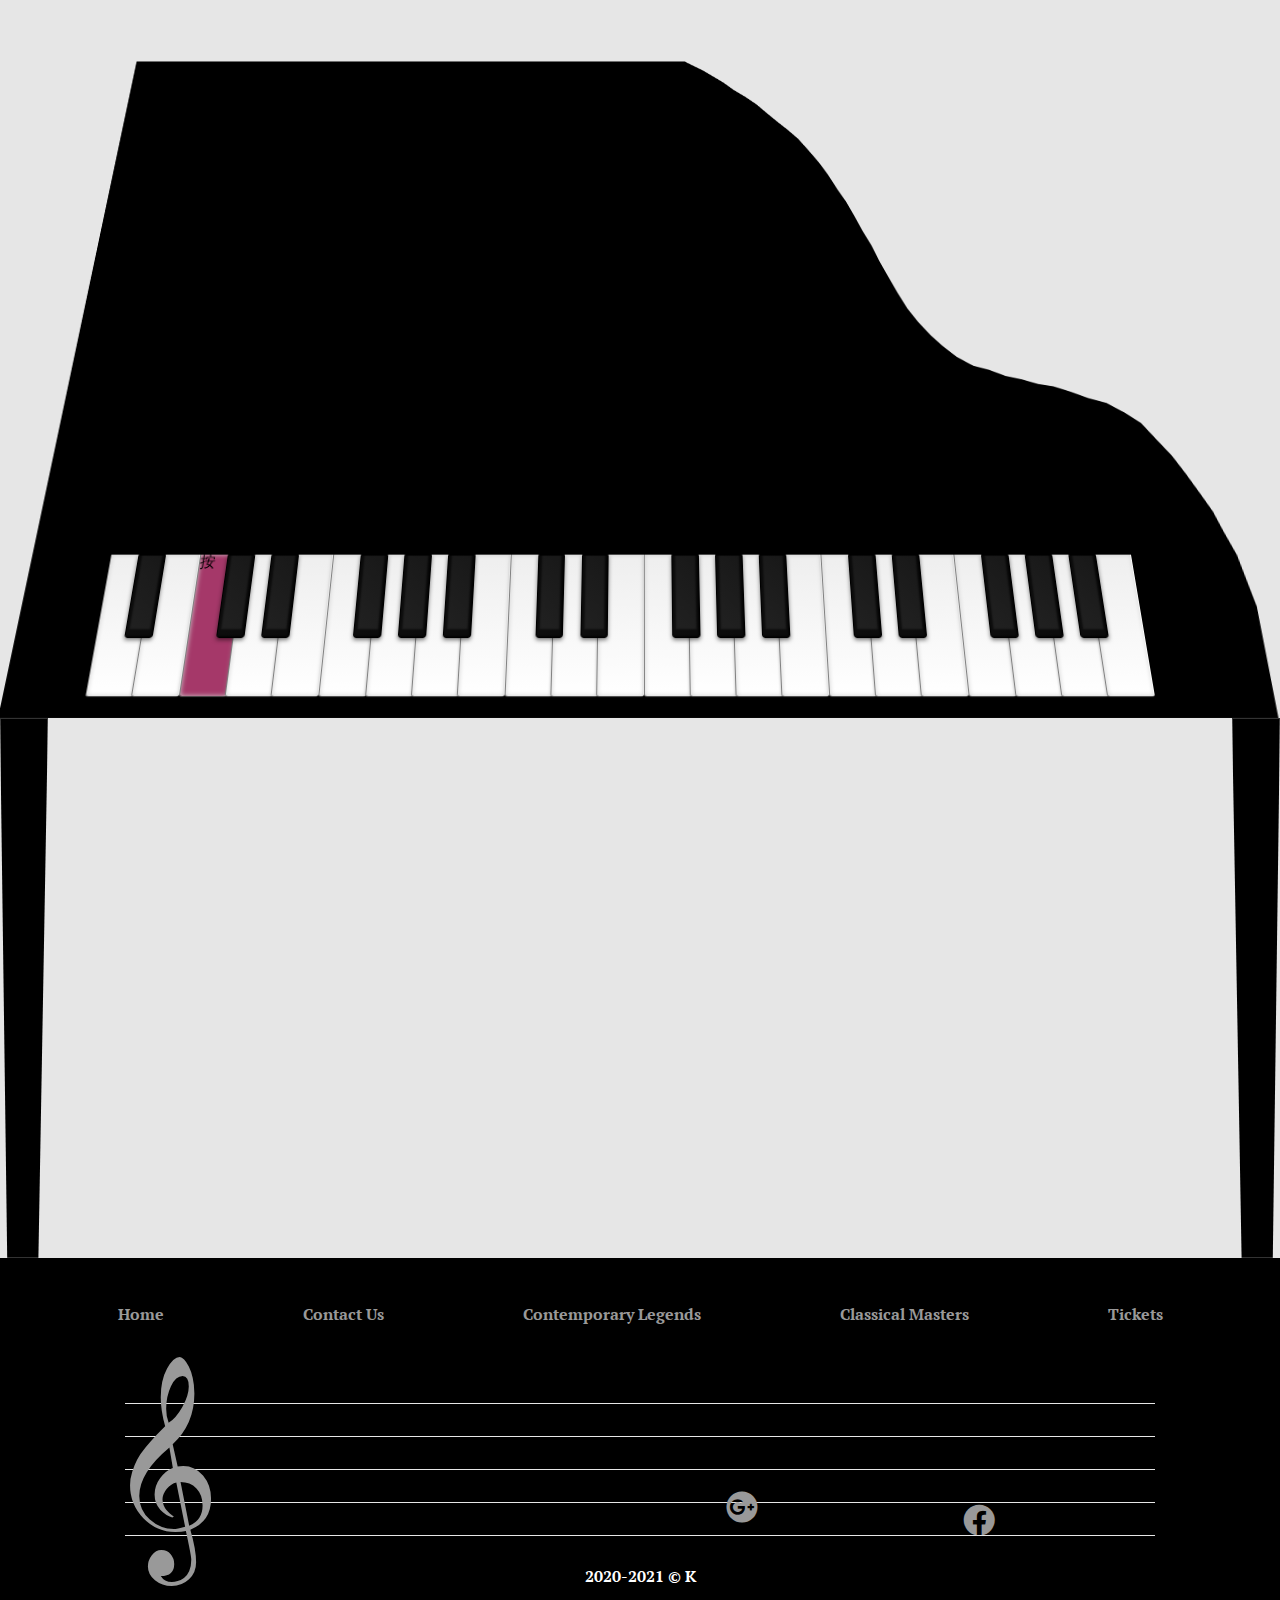
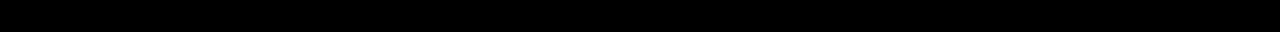
==== commit 3b50655e: "2020-2021" ====
--- a/pages/about.html
+++ b/pages/about.html
@@ -179,7 +179,7 @@
               <a href=""><i class="fab fa-2x fa-google-plus"></i></a>
             </div><!--musicSymbol-->
           </div><!--sheet-->
-          <a class="k" href="">2020 &copy; K</a>
+          <a class="k" href="https://mario1985.netlify.app/" target="_blank">2020-2021 &copy; K</a>
         </section> <!--footer-wrapper-->
       </footer>
     </div>
--- a/css/aboutCSS/about.css
+++ b/css/aboutCSS/about.css
@@ -119,8 +119,8 @@
 .note3,
 .note4 {
   position: absolute;
-  -webkit-animation: notes 5s linear infinite;
-          animation: notes 5s linear infinite;
+  -webkit-animation: notes 2s linear infinite;
+          animation: notes 2s linear infinite;
   font-size: 2rem;
   opacity: 0;
 }
